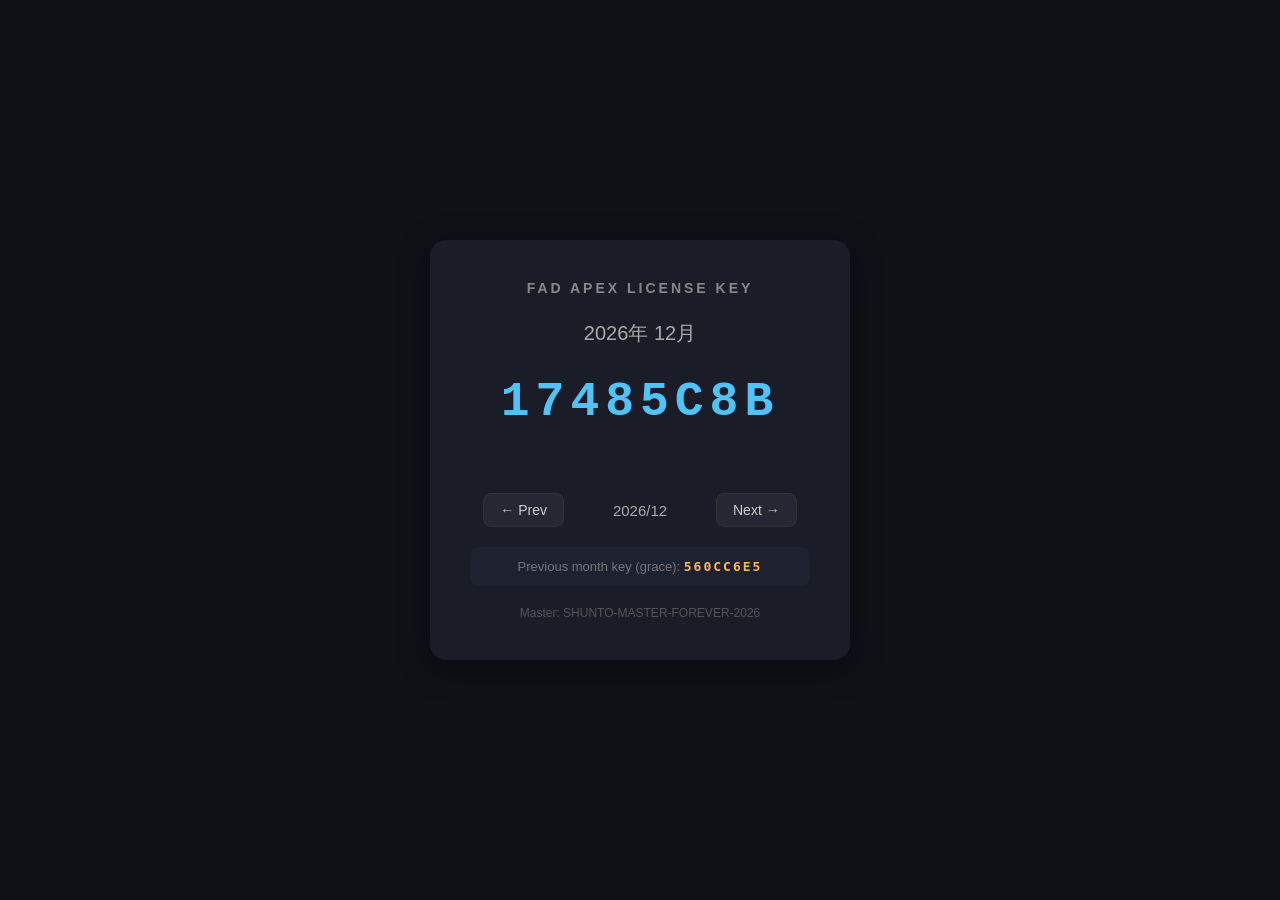
==== license_key.html @ 83ec04da "Add license key viewer HTML page Standalone HTML page that generates monthly license keys in the bro" ====
<!DOCTYPE html>
<html lang="ja">
<head>
<meta charset="UTF-8">
<meta name="viewport" content="width=device-width, initial-scale=1.0">
<title>FAD APEX - License Key</title>
<style>
  * { margin: 0; padding: 0; box-sizing: border-box; }
  body { font-family: 'Segoe UI', sans-serif; background: #0f1117; color: #e0e0e0; min-height: 100vh; display: flex; align-items: center; justify-content: center; }
  .card { background: #1a1d27; border-radius: 16px; padding: 40px; max-width: 420px; width: 90%; box-shadow: 0 8px 32px rgba(0,0,0,.4); text-align: center; }
  h1 { font-size: 14px; letter-spacing: 3px; color: #888; margin-bottom: 24px; text-transform: uppercase; }
  .month { font-size: 20px; color: #aaa; margin-bottom: 8px; }
  .key { font-family: 'Consolas', 'Courier New', monospace; font-size: 48px; font-weight: 700; color: #4fc3f7; letter-spacing: 6px; padding: 20px 0; cursor: pointer; transition: color .2s; user-select: all; }
  .key:hover { color: #81d4fa; }
  .copied { font-size: 13px; color: #66bb6a; height: 20px; margin-bottom: 16px; }
  .nav { display: flex; align-items: center; justify-content: center; gap: 16px; margin-top: 24px; }
  .nav button { background: #252833; border: 1px solid #333; color: #ccc; padding: 8px 16px; border-radius: 8px; cursor: pointer; font-size: 14px; transition: background .2s; }
  .nav button:hover { background: #333; }
  .nav .current { font-size: 15px; min-width: 120px; color: #aaa; }
  .grace { margin-top: 20px; padding: 12px; background: #1e2130; border-radius: 8px; font-size: 13px; color: #777; }
  .grace span { color: #ffb74d; font-family: monospace; font-weight: 600; letter-spacing: 2px; }
  .master { margin-top: 20px; font-size: 12px; color: #555; }
</style>
</head>
<body>
<div class="card">
  <h1>FAD APEX License Key</h1>
  <div class="month" id="monthLabel"></div>
  <div class="key" id="keyDisplay" onclick="copyKey()"></div>
  <div class="copied" id="copiedMsg"></div>
  <div class="nav">
    <button onclick="move(-1)">&larr; Prev</button>
    <div class="current" id="navLabel"></div>
    <button onclick="move(1)">Next &rarr;</button>
  </div>
  <div class="grace" id="graceBox"></div>
  <div class="master">Master: SHUNTO-MASTER-FOREVER-2026</div>
</div>
<script>
/*
 * JavaScript MD5 - blueimp (MIT License)
 * Based on RFC 1321 implementation by Paul Johnston
 */
function md5(string){
  function safeAdd(x,y){var l=(x&0xFFFF)+(y&0xFFFF);return((x>>16)+(y>>16)+(l>>16))<<16|l&0xFFFF}
  function rl(n,c){return n<<c|n>>>32-c}
  function cm(q,a,b,x,s,t){return safeAdd(rl(safeAdd(safeAdd(a,q),safeAdd(x,t)),s),b)}
  function ff(a,b,c,d,x,s,t){return cm(b&c|~b&d,a,b,x,s,t)}
  function gg(a,b,c,d,x,s,t){return cm(b&d|c&~d,a,b,x,s,t)}
  function hh(a,b,c,d,x,s,t){return cm(b^c^d,a,b,x,s,t)}
  function ii(a,b,c,d,x,s,t){return cm(c^(b|~d),a,b,x,s,t)}
  function rstr2binl(s){var o=[];o[(s.length>>2)-1]=undefined;for(var i=0;i<o.length;i++)o[i]=0;for(var i=0;i<s.length*8;i+=8)o[i>>5]|=(s.charCodeAt(i/8)&0xFF)<<i%32;return o}
  function binl2hex(a){var h='0123456789abcdef',o='';for(var i=0;i<a.length*32;i+=8)o+=h.charAt(a[i>>5]>>>i%32+4&0xF)+h.charAt(a[i>>5]>>>i%32&0xF);return o}
  function binlMD5(x,len){
    x[len>>5]|=0x80<<len%32;x[(((len+64)>>>9)<<4)+14]=len;
    var a=1732584193,b=-271733879,c=-1732584194,d=271733878;
    for(var i=0;i<x.length;i+=16){
      var oa=a,ob=b,oc=c,od=d;
      a=ff(a,b,c,d,x[i],7,-680876936);d=ff(d,a,b,c,x[i+1],12,-389564586);c=ff(c,d,a,b,x[i+2],17,606105819);b=ff(b,c,d,a,x[i+3],22,-1044525330);
      a=ff(a,b,c,d,x[i+4],7,-176418897);d=ff(d,a,b,c,x[i+5],12,1200080426);c=ff(c,d,a,b,x[i+6],17,-1473231341);b=ff(b,c,d,a,x[i+7],22,-45705983);
      a=ff(a,b,c,d,x[i+8],7,1770035416);d=ff(d,a,b,c,x[i+9],12,-1958414417);c=ff(c,d,a,b,x[i+10],17,-42063);b=ff(b,c,d,a,x[i+11],22,-1990404162);
      a=ff(a,b,c,d,x[i+12],7,1804603682);d=ff(d,a,b,c,x[i+13],12,-40341101);c=ff(c,d,a,b,x[i+14],17,-1502002290);b=ff(b,c,d,a,x[i+15],22,1236535329);
      a=gg(a,b,c,d,x[i+1],5,-165796510);d=gg(d,a,b,c,x[i+6],9,-1069501632);c=gg(c,d,a,b,x[i+11],14,643717713);b=gg(b,c,d,a,x[i],20,-373897302);
      a=gg(a,b,c,d,x[i+5],5,-701558691);d=gg(d,a,b,c,x[i+10],9,38016083);c=gg(c,d,a,b,x[i+15],14,-660478335);b=gg(b,c,d,a,x[i+4],20,-405537848);
      a=gg(a,b,c,d,x[i+9],5,568446438);d=gg(d,a,b,c,x[i+14],9,-1019803690);c=gg(c,d,a,b,x[i+3],14,-187363961);b=gg(b,c,d,a,x[i+8],20,1163531501);
      a=gg(a,b,c,d,x[i+13],5,-1444681467);d=gg(d,a,b,c,x[i+2],9,-51403784);c=gg(c,d,a,b,x[i+7],14,1735328473);b=gg(b,c,d,a,x[i+12],20,-1926607734);
      a=hh(a,b,c,d,x[i+5],4,-378558);d=hh(d,a,b,c,x[i+8],11,-2022574463);c=hh(c,d,a,b,x[i+11],16,1839030562);b=hh(b,c,d,a,x[i+14],23,-35309556);
      a=hh(a,b,c,d,x[i+1],4,-1530992060);d=hh(d,a,b,c,x[i+4],11,1272893353);c=hh(c,d,a,b,x[i+7],16,-155497632);b=hh(b,c,d,a,x[i+10],23,-1094730640);
      a=hh(a,b,c,d,x[i+13],4,681279174);d=hh(d,a,b,c,x[i],11,-358537222);c=hh(c,d,a,b,x[i+3],16,-722521979);b=hh(b,c,d,a,x[i+6],23,76029189);
      a=hh(a,b,c,d,x[i+9],4,-640364487);d=hh(d,a,b,c,x[i+12],11,-421815835);c=hh(c,d,a,b,x[i+15],16,530742520);b=hh(b,c,d,a,x[i+2],23,-995338651);
      a=ii(a,b,c,d,x[i],6,-198630844);d=ii(d,a,b,c,x[i+7],10,1126891415);c=ii(c,d,a,b,x[i+14],15,-1416354905);b=ii(b,c,d,a,x[i+5],21,-57434055);
      a=ii(a,b,c,d,x[i+12],6,1700485571);d=ii(d,a,b,c,x[i+3],10,-1894986606);c=ii(c,d,a,b,x[i+10],15,-1051523);b=ii(b,c,d,a,x[i+1],21,-2054922799);
      a=ii(a,b,c,d,x[i+8],6,1873313359);d=ii(d,a,b,c,x[i+15],10,-30611744);c=ii(c,d,a,b,x[i+6],15,-1560198380);b=ii(b,c,d,a,x[i+13],21,1309151649);
      a=ii(a,b,c,d,x[i+4],6,-145523070);d=ii(d,a,b,c,x[i+11],10,-1120210379);c=ii(c,d,a,b,x[i+2],15,718787259);b=ii(b,c,d,a,x[i+9],21,-343485551);
      a=safeAdd(a,oa);b=safeAdd(b,ob);c=safeAdd(c,oc);d=safeAdd(d,od);
    }
    return [a,b,c,d];
  }
  var s=unescape(encodeURIComponent(string));
  var w=rstr2binl(s);
  var h=binlMD5(w,s.length*8);
  return binl2hex(h).toUpperCase();
}

const SECRET = "shunto_fx_2026";
let viewYear, viewMonth;

function genKey(y, m) {
  const src = SECRET + String(y).padStart(4,'0') + String(m).padStart(2,'0');
  return md5(src).substring(0, 8);
}

function render() {
  const mNames = ['1月','2月','3月','4月','5月','6月','7月','8月','9月','10月','11月','12月'];
  document.getElementById('monthLabel').textContent = viewYear + '年 ' + mNames[viewMonth - 1];
  document.getElementById('keyDisplay').textContent = genKey(viewYear, viewMonth);
  document.getElementById('navLabel').textContent = viewYear + '/' + String(viewMonth).padStart(2,'0');
  document.getElementById('copiedMsg').textContent = '';
  let pm = viewMonth - 1, py = viewYear;
  if (pm < 1) { pm = 12; py--; }
  document.getElementById('graceBox').innerHTML =
    'Previous month key (grace): <span>' + genKey(py, pm) + '</span>';
}

function move(d) {
  viewMonth += d;
  if (viewMonth > 12) { viewMonth = 1; viewYear++; }
  if (viewMonth < 1)  { viewMonth = 12; viewYear--; }
  render();
}

function copyKey() {
  const key = document.getElementById('keyDisplay').textContent;
  navigator.clipboard.writeText(key).then(() => {
    document.getElementById('copiedMsg').textContent = 'Copied!';
    setTimeout(() => document.getElementById('copiedMsg').textContent = '', 1500);
  });
}

const now = new Date();
viewYear = now.getFullYear();
viewMonth = now.getMonth() + 1;
render();
</script>
</body>
</html>
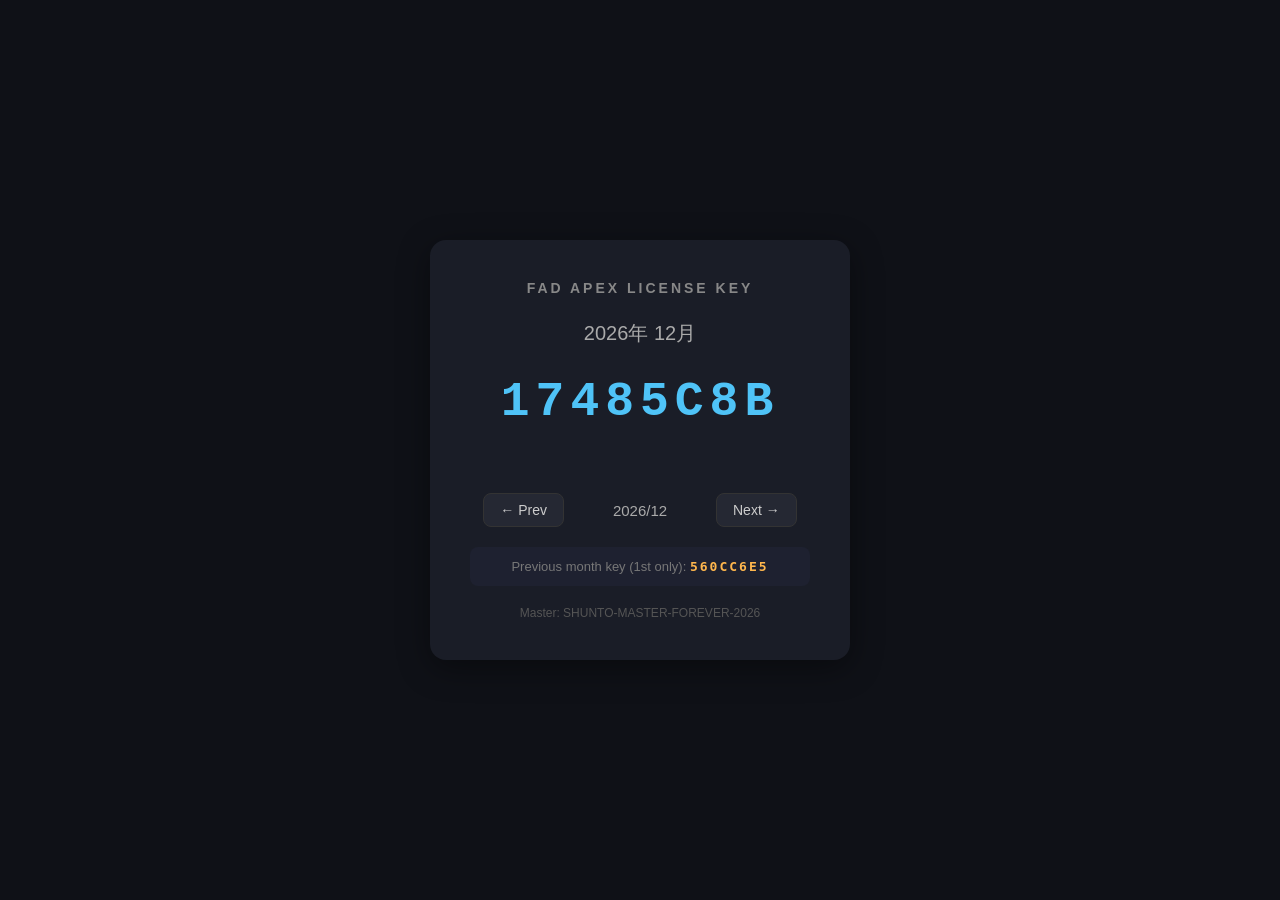
==== commit 234e5362: "Limit license grace period to 1st of month only Previous month's key is now only accepted on day 1 o" ====
--- a/license_key.html
+++ b/license_key.html
@@ -99,7 +99,7 @@
   let pm = viewMonth - 1, py = viewYear;
   if (pm < 1) { pm = 12; py--; }
   document.getElementById('graceBox').innerHTML =
-    'Previous month key (grace): <span>' + genKey(py, pm) + '</span>';
+    'Previous month key (1st only): <span>' + genKey(py, pm) + '</span>';
 }
 
 function move(d) {
